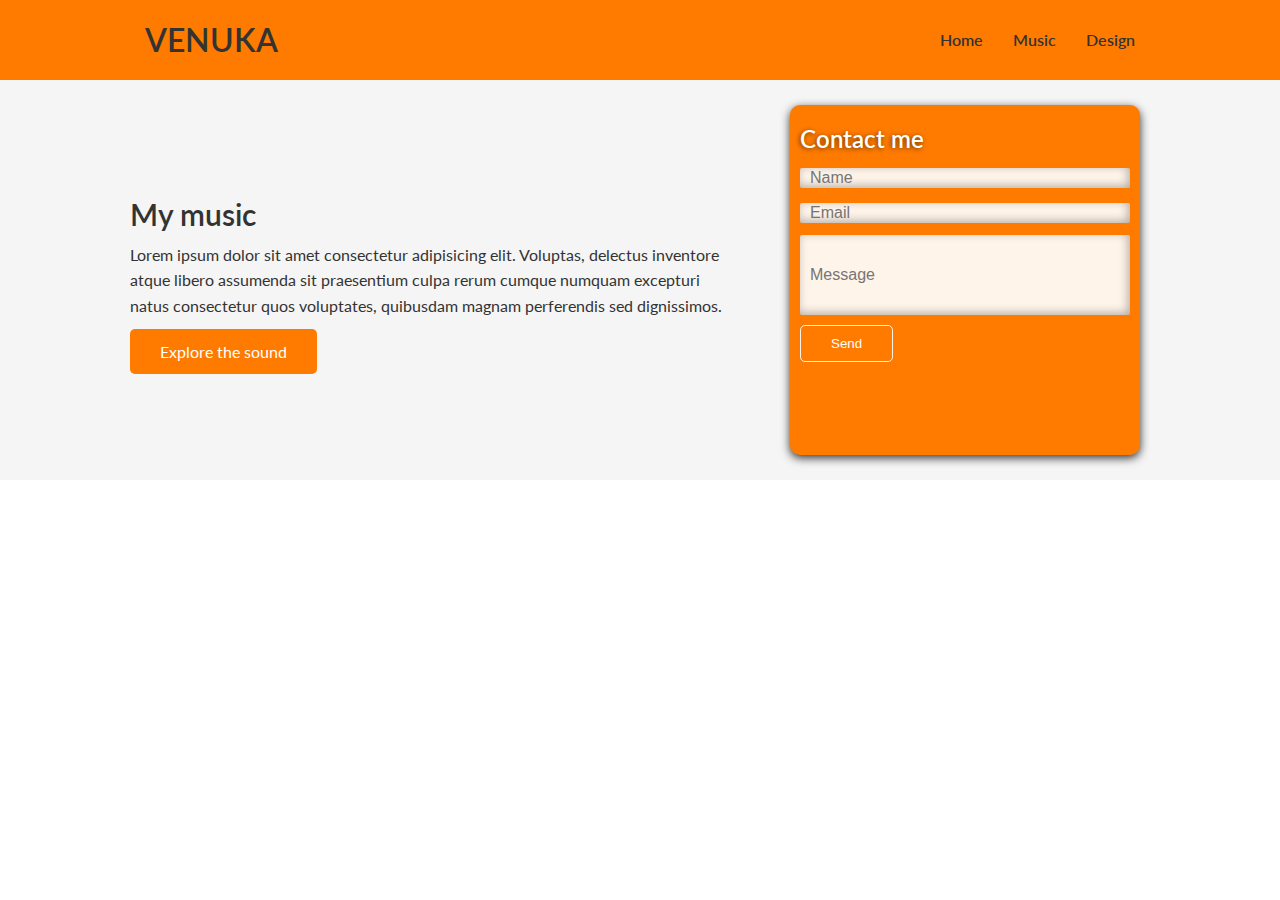
==== index.html @ d518f201 "Add files via upload" ====
<!DOCTYPE html>
<html lang="en">
<head>
    <meta charset="UTF-8">
    <meta http-equiv="X-UA-Compatible" content="IE=edge">
    <meta name="viewport" content="width=device-width, initial-scale=1.0">
    <link rel="stylesheet" href="https://cdnjs.cloudflare.com/ajax/libs/font-awesome/6.0.0-beta2/css/all.min.css" integrity="sha512-YWzhKL2whUzgiheMoBFwW8CKV4qpHQAEuvilg9FAn5VJUDwKZZxkJNuGM4XkWuk94WCrrwslk8yWNGmY1EduTA==" crossorigin="anonymous" referrerpolicy="no-referrer" />
    <link rel="stylesheet" href="css/style.css">
    <link rel="shortcut icon" href="favicon.ico" type="image/x-icon">
    <title>VENUKA | Music and Design</title>
</head>
<body>
    <!-- Navbar -->
    <div class="navbar">
        <div class="container flex">
            <a href="index.html" class="logoBtn"><h1 class="logo">VENUKA</h1></a>
            <nav>
                <ul>
                    <li><a href="index.html">Home</a></li>
                    <li><a href="music.html">Music</a></li>
                    <li><a href="design.html">Design</a></li>
                </ul>
            </nav>
        </div>
    </div>

    <!-- Showcase -->
    <section class="showcase">
        <div class="container grid">
            <div class="showcase-text">
                <h1>My music</h1>
                <p>Lorem ipsum dolor sit amet consectetur adipisicing elit. Voluptas, delectus inventore atque libero assumenda sit praesentium culpa rerum cumque numquam excepturi natus consectetur quos voluptates, quibusdam magnam perferendis sed dignissimos.</p>
                <a href="music.html" class="btn">Explore the sound</a>
            </div>
            <div class="showcase-form card">
                <h2>Contact me</h2>
                <form>
                    <div class="form-control">
                        <input type="text" name="name" placeholder="Name" required>
                    </div>
                    <div class="form-control">
                        <input type="email" name="email" placeholder="Email" required>
                    </div>
                    <div class="form-control">
                        <input type="text" name="message" placeholder="Message" required>
                    </div>
                    <input type="submit" name="cardSend" value="Send" class="btn btn-primary btn-outline">
                </form>
            </div>
        </div>
    </section>
        
</body>
</html>
---- css/style.css ----
@import url("https://fonts.googleapis.com/css2?family=Lato:wght@300&display=swap");

:root {
  --primary-color: rgb(255, 123, 0);
}

* {
  box-sizing: border-box;
  padding: 0;
  margin: 0;
}

body {
  font-family: "Lato", sans-serif;
  color: #333;
  line-height: 1.6;
}

ul {
  list-style-type: none;
}

a {
  text-decoration: none;
  color: #333;
}

h1,
h2 {
  font-weight: 600;
  line-height: 1.2;
  margin: 10px 0;
}

p {
  margin: 10px 0;
}

img {
  width: 100%;
}




/* Navbar */

.navbar {
  background-color: var(--primary-color);
  color: black;
  height: 80px;
}

.navbar .logoBtn:hover {
  color: rgb(255, 255, 255);
  cursor: pointer;
}

.navbar ul {
  display: flex;
}

.navbar a {
  /* color: #fff; */
  font-weight: 600;
  padding: 10px;
  margin: 0 5px;
  /* border-left: 1px rgb(156, 156, 156) solid;
    border-right: 1px rgb(156, 156, 156) solid; */
}

.navbar ul a:hover {
  /* border-left: 1px rgb(88, 88, 88) solid;
    border-right: 1px rgb(88, 88, 88) solid; */
  border-bottom: 2px rgb(223, 70, 0) solid;
  background-color: rgb(255, 144, 41);
  color: white;
  text-shadow: rgba(0, 0, 0, 0.3) 0 2px 3px;
}

.navbar .flex {
  justify-content: space-between;
}




/* Showcase */

.showcase {
  height: 400px;
  background-color: rgb(245, 245, 245);
  position: relative;
}

.showcase h1 {
  font-size: 30px;
}

.showcase p {
  margin: 20 0;
}

.showcase .grid {
  grid-template-columns: 2fr 1fr;
  gap: 40px;
  overflow: visible;
}

.showcase-form {
  position: relative;
  /* top: 60px; */
  height: 350px;
  width: 350px;
  padding: 40px;
  z-index: 100;
  justify-self: flex-end;
}

.showcase-form .form-control {
  margin: 10px 0;
}

.showcase-form input[type="text"],
.showcase-form input[type="email"] {
  border: 0;
  background-color: rgb(255, 244, 233);
  border-radius: 2px;
  box-shadow: rgba(0, 0, 0, 0.3) -2px -2px 10px inset;
  width: 100%;
  height: 20px;
  padding: 10px;
  font-size: 16px;
}

.showcase-form input[name="message"] {
  height: 80px;
}




/* Utilites */

.container {
  max-width: 1100px;
  margin: 0 auto;
  overflow: auto;
  padding: 0 40px;
}

.flex {
  display: flex;
  justify-content: center;
  align-items: center;
  height: 100%;
}

.grid {
  display: grid;
  grid-template-columns: repeat(2, 1fr);
  gap: 40px;
  justify-content: center;
  align-items: center;
  height: 100%;
}

.card {
  background-color: var(--primary-color);
  color: white;
  text-shadow: rgba(0, 0, 0, 0.6) -1px 1px 5px;
  padding: 10px;
  margin: 10px;
  border-radius: 10px;
  box-shadow: rgba(0, 0, 0, 0.8) 0 3px 10px;
}

.btn {
    display: inline-block;
    padding: 10px 30px;
    cursor: pointer;
    background: var(--primary-color);
    color: white;
    border: none;
    border-radius: 5px;
}

.btn-outline {
    /* background-color: transparent; */
    border: 1px solid rgb(255, 244, 233);
}

/* input[name='cardSend']:hover {
    background-color: rgb(255, 144, 41);
} */

.btn:hover {
    background-color: rgb(255, 162, 75);
    text-shadow: rgba(0, 0, 0, 0.8) 1px 1px 5px;
}
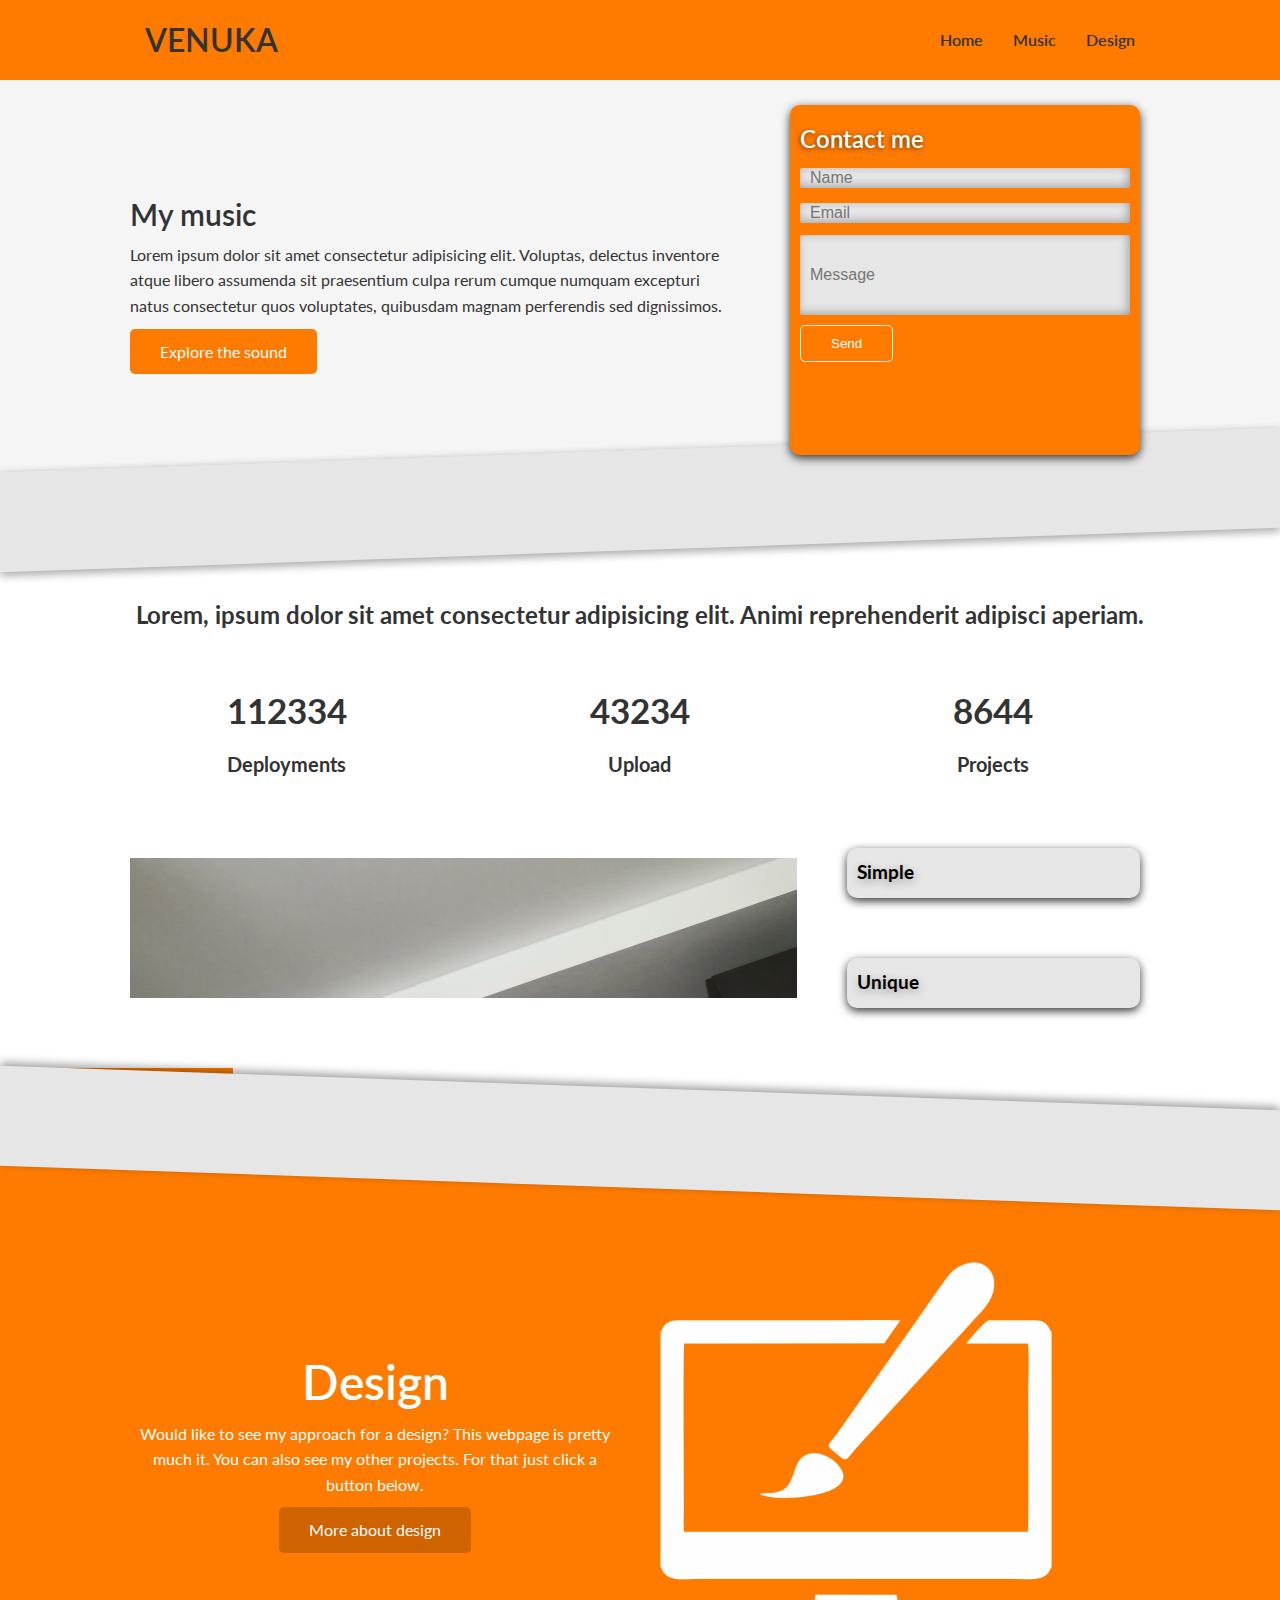
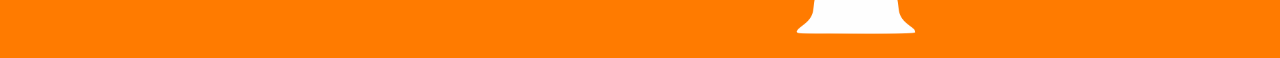
==== commit 9856a9e3: "Add files via upload" ====
--- a/index.html
+++ b/index.html
@@ -6,6 +6,7 @@
     <meta name="viewport" content="width=device-width, initial-scale=1.0">
     <link rel="stylesheet" href="https://cdnjs.cloudflare.com/ajax/libs/font-awesome/6.0.0-beta2/css/all.min.css" integrity="sha512-YWzhKL2whUzgiheMoBFwW8CKV4qpHQAEuvilg9FAn5VJUDwKZZxkJNuGM4XkWuk94WCrrwslk8yWNGmY1EduTA==" crossorigin="anonymous" referrerpolicy="no-referrer" />
     <link rel="stylesheet" href="css/style.css">
+    <link rel="stylesheet" href="css/utilities.css">
     <link rel="shortcut icon" href="favicon.ico" type="image/x-icon">
     <title>VENUKA | Music and Design</title>
 </head>
@@ -49,6 +50,65 @@
             </div>
         </div>
     </section>
+
+    <!-- Stats -->
+
+    <section class="stats">
+        <div class="container">
+            <h3 class="stats-heading text-center my-1">
+                Lorem, ipsum dolor sit amet consectetur adipisicing elit. Animi reprehenderit adipisci aperiam.</h3>
+            <div class="grid grid-3 text-center my-4">
+                <div>
+                    <i class="fas fa-server fa-3x"></i>
+                    <h3>112334</h3>
+                    <p class="text-secondary">Deployments</p>
+                </div>
+                <div>
+                    <i class="fas fa-upload fa-3x"></i>
+                    <h3>43234</h3>
+                    <p class="text-secondary">Upload</p>
+                </div>
+                <div>
+                    <i class="fas fa-project-diagram fa-3x"></i>
+                    <h3>8644</h3>
+                    <p class="text-secondary">Projects</p>
+                </div>
+            </div>
+        </div>
+    </section>
+
+    <!-- Cli -->
+
+    <section class="cli">
+        <div class="container grid">
+            <img src="images/banner.jpg" alt="">
+            <div class="card card-grey">
+                <h3>Simple</h3>
+            </div>
+            <div class="card card-grey">
+                <h3>Unique</h3>
+            </div>
+        </div>
+    </section>
+
+    <section class="fill">
+        <div class="container grid">
+            <div class="fillPrimary"></div>
+            <div class="fillWhite"></div>
+        </div>
+    </section>
+
+    <!-- Cloud my-2-->
+    <section class="cloud bg-cloud  py-2">
+        <div class="container grid">
+            <div class="text-center">
+                <h2 class="lg">Design</h2>
+                <p>Would like to see my approach for a design? This webpage is pretty much it. You can also see my other projects. For that just click a button below.</p>
+                <a class="btn btn-secondary" href="design.html">More about design</a>
+            </div>
+            <img class="designImg" src="images/design.png" alt=""  width="">
+        </div>
+    </section>
         
 </body>
 </html>--- a/css/style.css
+++ b/css/style.css
@@ -2,6 +2,9 @@
 
 :root {
   --primary-color: rgb(255, 123, 0);
+  --secondary-color: rgb(206, 99, 0);
+  --dark-color: rgb(143, 69, 0);
+  --light-color: rgb(230, 230, 230);
 }
 
 * {
@@ -54,6 +57,12 @@
 .navbar .logoBtn:hover {
   color: rgb(255, 255, 255);
   cursor: pointer;
+  transition: 0.2s;
+  text-shadow: rgba(0, 0, 0, 0.6) 0 2px 5px;
+}
+
+.navbar .logoBtn:not(:hover) {
+  transition: 0.3s;
 }
 
 .navbar ul {
@@ -76,6 +85,7 @@
   background-color: rgb(255, 144, 41);
   color: white;
   text-shadow: rgba(0, 0, 0, 0.3) 0 2px 3px;
+  /* transition: 0.3s; */
 }
 
 .navbar .flex {
@@ -124,7 +134,7 @@
 .showcase-form input[type="text"],
 .showcase-form input[type="email"] {
   border: 0;
-  background-color: rgb(255, 244, 233);
+  background-color: var(--light-color);
   border-radius: 2px;
   box-shadow: rgba(0, 0, 0, 0.3) -2px -2px 10px inset;
   width: 100%;
@@ -137,64 +147,147 @@
   height: 80px;
 }
 
-
-
-
-/* Utilites */
-
-.container {
-  max-width: 1100px;
-  margin: 0 auto;
-  overflow: auto;
-  padding: 0 40px;
-}
-
-.flex {
-  display: flex;
-  justify-content: center;
-  align-items: center;
-  height: 100%;
-}
-
-.grid {
-  display: grid;
-  grid-template-columns: repeat(2, 1fr);
-  gap: 40px;
-  justify-content: center;
-  align-items: center;
-  height: 100%;
-}
-
-.card {
+/* Adds the slant stripe */
+.showcase::before,
+.showcase::after {
+  content: '';
+  position: absolute;
+  background-color: rgb(230, 230, 230);
+  height: 100px;
+  bottom: -70px;
+  right: 0;
+  left: 0;
+  transform: skewY(-2deg);
+  -webkit-transform: skewY(-2deg);
+  -moz-transform: skewY(-2deg);
+  -ms-transform: skewY(-2deg);
+  box-shadow: rgba(0, 0, 0, 0.2) 0 3px 10px ;
+}
+
+
+
+
+/* Stats */
+
+.stats {
+  padding-top: 100px;
+}
+
+.stats-heading {
+  /* max-width: 500px; */
+  /* margin: auto; */
+  font-size: 24px;
+}
+
+.stats .grid h3 {
+  font-size: 35px;
+}
+
+.stats .grid p {
+  font-size: 20px;
+  font-weight: bold;
+}
+
+
+
+/* cli */
+
+.cli {
+  position: relative;
+}
+.cli .grid {
+  grid-template-columns: repeat(3, 1fr);
+  grid-template-rows: repeat(2, 1fr);
+  overflow: visible;
+}
+
+.cli .grid > *:first-child {
+  grid-column: 1 / span 2;
+  grid-row: 1 / span 2;
+}
+
+/* Adds second slant stripe */
+.cli::after {
+  content: '';
+  position: absolute;
+  background-color: rgb(230, 230, 230);
+  height: 100px;
+  bottom: -170px;
+  right: 0;
+  left: 0;  
+  transform: skewY(2deg);
+  -webkit-transform: skewY(2deg);
+  -moz-transform: skewY(2deg);
+  -ms-transform: skewY(2deg);
+  box-shadow: rgba(0, 0, 0, 0.4) 0 -3px 10px ;
+}
+
+/* Manages with the space filling for second slant stripe */
+.fill .container {
+  max-width: 100%;
+  margin-top: 50px;
+}
+.fill .grid {
+  grid-template-columns: 1fr 5fr;
+}
+.fillWhite {
+  height: 70px;
+  background-color: white;
+}
+.fillPrimary {
+  height: 70px;
+  background-color: var(--primary-color);
+}
+
+/* Cloud */
+
+.cloud {
+grid-template-columns: 4fr 3fr;
+}
+.cloud .container {
+  padding-top: 100px;
+  margin-top: 0;
+}
+.bg-cloud {
   background-color: var(--primary-color);
   color: white;
-  text-shadow: rgba(0, 0, 0, 0.6) -1px 1px 5px;
-  padding: 10px;
-  margin: 10px;
-  border-radius: 10px;
-  box-shadow: rgba(0, 0, 0, 0.8) 0 3px 10px;
-}
-
-.btn {
-    display: inline-block;
-    padding: 10px 30px;
-    cursor: pointer;
-    background: var(--primary-color);
-    color: white;
-    border: none;
-    border-radius: 5px;
-}
-
-.btn-outline {
-    /* background-color: transparent; */
-    border: 1px solid rgb(255, 244, 233);
-}
-
-/* input[name='cardSend']:hover {
-    background-color: rgb(255, 144, 41);
+}
+
+.designImg {
+  width: 80%;
+}
+
+/* -------------------------------------------------- */
+.gallery .grid {
+  grid-template-columns: repeat(2, 1fr);
+  overflow: visible;
+}
+/* .gallery h2 {
+  margin-top: 50px;
 } */
 
-.btn:hover {
-    background-color: rgb(255, 162, 75);
-    text-shadow: rgba(0, 0, 0, 0.8) 1px 1px 5px;
+.coverBox1, .coverBox2 {
+  background-color: var(--light-color);
+  height: 500px;
+  width: 500px;
+  box-shadow: rgba(0, 0, 0, 0.5) 5px 5px 10px;
+}
+.cover1, .cover2 {
+  width: 90%;
+  display: block;
+  margin: 25px 25px 0;
+}
+
+.cover1Name, .cover2Name {
+  margin: 0 0 0;
+  font-weight: 600;
+}
+
+/* Description */
+.description {
+  height: 250px;
+  background-color: var(--light-color);
+  padding-left: 20px;
+  padding-top: 10px;
+  box-shadow: rgba(0, 0, 0, 0.5) -2px -2px 10px inset;
 }--- a/css/utilities.css
+++ b/css/utilities.css
@@ -0,0 +1,178 @@
+/* Utilites */
+
+.container {
+    max-width: 1100px;
+    margin: 0 auto;
+    overflow: auto;
+    padding: 0 40px;
+  }
+  
+  .flex {
+    display: flex;
+    justify-content: center;
+    align-items: center;
+    height: 100%;
+  }
+  
+  .grid {
+    display: grid;
+    grid-template-columns: repeat(2, 1fr);
+    gap: 40px;
+    justify-content: center;
+    align-items: center;
+    height: 100%;
+  }
+  
+  .grid-3 {
+    grid-template-columns: repeat(3, 1fr);
+  }
+  
+  .card {
+    background-color: var(--primary-color);
+    color: white;
+    text-shadow: rgba(0, 0, 0, 0.6) -1px 1px 5px;
+    padding: 10px;
+    margin: 10px;
+    border-radius: 10px;
+    box-shadow: rgba(0, 0, 0, 0.8) 0 3px 10px;
+  }
+
+  .card-grey {
+    background-color: rgb(230, 230, 230);
+    color: rgb(0, 0, 0);
+    text-shadow: rgba(0, 0, 0, 0.3) 0 3px 10px;
+  }
+  
+  .btn {
+      display: inline-block;
+      padding: 10px 30px;
+      cursor: pointer;
+      background: var(--primary-color);
+      color: white;
+      border: none;
+      border-radius: 5px;
+  }
+  
+  .btn-outline {
+      /* background-color: transparent; */
+      border: 1px solid rgb(255, 244, 233);
+  }
+  
+  /* input[name='cardSend']:hover {
+      background-color: rgb(255, 144, 41);
+  } */
+
+  /* Backgrounds & colored buttons */
+
+  .bg-primary, .btn-primary {
+      background-color: var(--primary-color);
+      color: white;
+  }
+  .bg-secondary, .btn-secondary {
+      background-color: var(--secondary-color);
+  }
+  .bg-dark, .btn-dark {
+      background-color: var(--dark-color);
+  }
+  .bg-light, .btn-light {
+      background-color: var(--light-color);
+      color: black;
+  }
+  
+  .btn:hover {
+      background-color: rgb(255, 162, 75);
+      text-shadow: rgba(0, 0, 0, 0.8) 1px 1px 5px;
+      transform: scale(0.98);
+  }
+  .btn-secondary:hover {
+     color: black;
+     font-weight: 600;
+     box-shadow: rgba(0, 0, 0, 0.5) 1px 1px 5px inset;
+     text-shadow: rgba(0, 0, 0, 0) 1px 1px 5px;
+  }
+
+/* Text sizes */
+
+.lead {
+    font-size: 20px;
+}
+.sm {
+    font-size: 1rem;
+}
+.md {
+    font-size: 2rem;
+}
+.lg {
+    font-size: 3rem;
+}
+
+  .text-center {
+      text-align: center;
+  }
+
+  /* Margin */
+
+  /* Vertical Margin */
+  .my-1 {
+      margin: 1rem 0;
+  }
+  .my-2 {
+      margin: 1.5rem 0;
+  }
+  .my-3 {
+      margin: 2rem 0;
+  }
+  .my-4 {
+      margin: 3rem 0;
+  }
+  .my-5 {
+      margin: 4rem 0;
+  }
+  /* AllSides Margin */
+  .m-1 {
+      margin: 1rem;
+  }
+  .m-2 {
+      margin: 1.5rem;
+  }
+  .m-3 {
+      margin: 2rem;
+  }
+  .m-4 {
+      margin: 3rem;
+  }
+  .m-5 {
+      margin: 4rem;
+  }
+  /* Vertical Padding */
+  .py-1 {
+      padding: 1rem 0;
+  }
+  .py-2 {
+      padding: 1.5rem 0;
+  }
+  .py-3 {
+      padding: 2rem 0;
+  }
+  .py-4 {
+      padding: 3rem 0;
+  }
+  .py-5 {
+      padding: 4rem 0;
+  }
+  /* AllSides Padding */
+  .p-1 {
+      padding: 1rem;
+  }
+  .p-2 {
+      padding: 1.5rem;
+  }
+  .p-3 {
+      padding: 2rem;
+  }
+  .p-4 {
+      padding: 3rem;
+  }
+  .p-5 {
+      padding: 4rem;
+  }